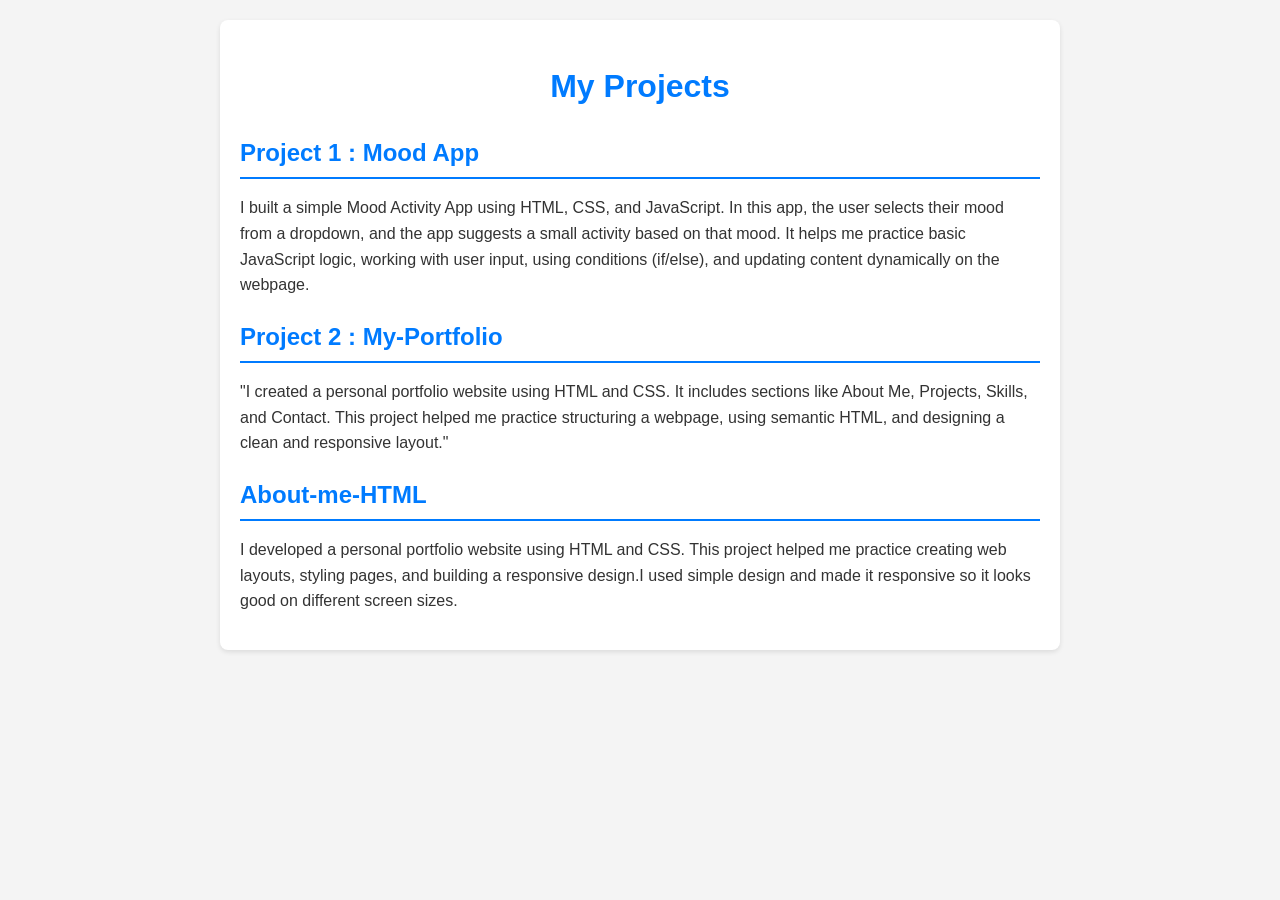
==== projects.html @ 35cd94d6 "Added projects page and external CSS" ====
<!doctype html>
<html lang="en">
  <head>
    <meta charset="UTF-8" />
    <meta name="viewport" content="width=device-width, initial-scale=1.0" />
    <title>project file</title>
    <link rel="stylesheet" href="style.css" />
  </head>

  <body>
    <main class="container">
      <h1 class="header">My Projects</h1>

      <div>
        <h2 class="heading">
          <a class="link" href="https://github.com/ShoaibAkhtar064/mood-app"
            >Project 1 : Mood App</a
          >
        </h2>
        <p>
          I built a simple Mood Activity App using HTML, CSS, and JavaScript. In
          this app, the user selects their mood from a dropdown, and the app
          suggests a small activity based on that mood. It helps me practice
          basic JavaScript logic, working with user input, using conditions
          (if/else), and updating content dynamically on the webpage.
        </p>
      </div>

      <div>
        <h2 class="heading">
          <a class="link" href="https://github.com/ShoaibAkhtar064/My-Portfolio"
            >Project 2 : My-Portfolio</a
          >
        </h2>
        <p>
          "I created a personal portfolio website using HTML and CSS. It
          includes sections like About Me, Projects, Skills, and Contact. This
          project helped me practice structuring a webpage, using semantic HTML,
          and designing a clean and responsive layout."
        </p>
      </div>

      <div>
        <h2 class="heading">
          <a
            class="link"
            href="https://github.com/ShoaibAkhtar064/About-me-HTML"
            >About-me-HTML</a
          >
        </h2>
        <p>
          I developed a personal portfolio website using HTML and CSS. This
          project helped me practice creating web layouts, styling pages, and
          building a responsive design.I used simple design and made it
          responsive so it looks good on different screen sizes.
        </p>
      </div>
    </main>
  </body>
</html>
---- style.css ----
body {
      font-family: Arial, sans-serif;
      line-height: 1.6;
      margin: 0;
      padding: 0;
      color: #333;
      background-color: #f4f4f4;
    }
    .container {
      max-width: 800px;
      margin: 20px auto;
      padding: 20px;
      background: #fff;
      border-radius: 8px;
      box-shadow: 0 2px 5px rgba(0, 0, 0, 0.1);
    }
    h1,
    h2 {
      color: #007bff;
    }
    .header {
      text-align: center;
    }
    .header h1 {
      margin: 10px 0;
    }
    .contact {
      margin: 10px 0;
      font-size: 14px;
    }
    .contact a {
      color: #007bff;
      text-decoration: none;
    }
    .section {
      margin: 20px 0;
    }
    .heading {
      margin-bottom: 10px;
      border-bottom: 2px solid #007bff;
      padding-bottom: 5px;
    }
    .item {
      margin-bottom: 15px;
    }
    .item h3 {
      margin: 0;
      font-size: 18px;
      color: #555;
    }
    .item p {
      margin: 5px 0;
      font-size: 14px;
    }
    .skills ul {
      list-style: none;
      padding: 0;
    }
    .skills ul li {
      display: inline-block;
      background: #007bff;
      color: #fff;
      padding: 5px 10px;
      margin: 5px 5px 5px 0;
      border-radius: 4px;
    }
    .link {
        font-size: 24px;
        font-weight: bold;
        text-decoration: none;
        color: #007bff;
    }
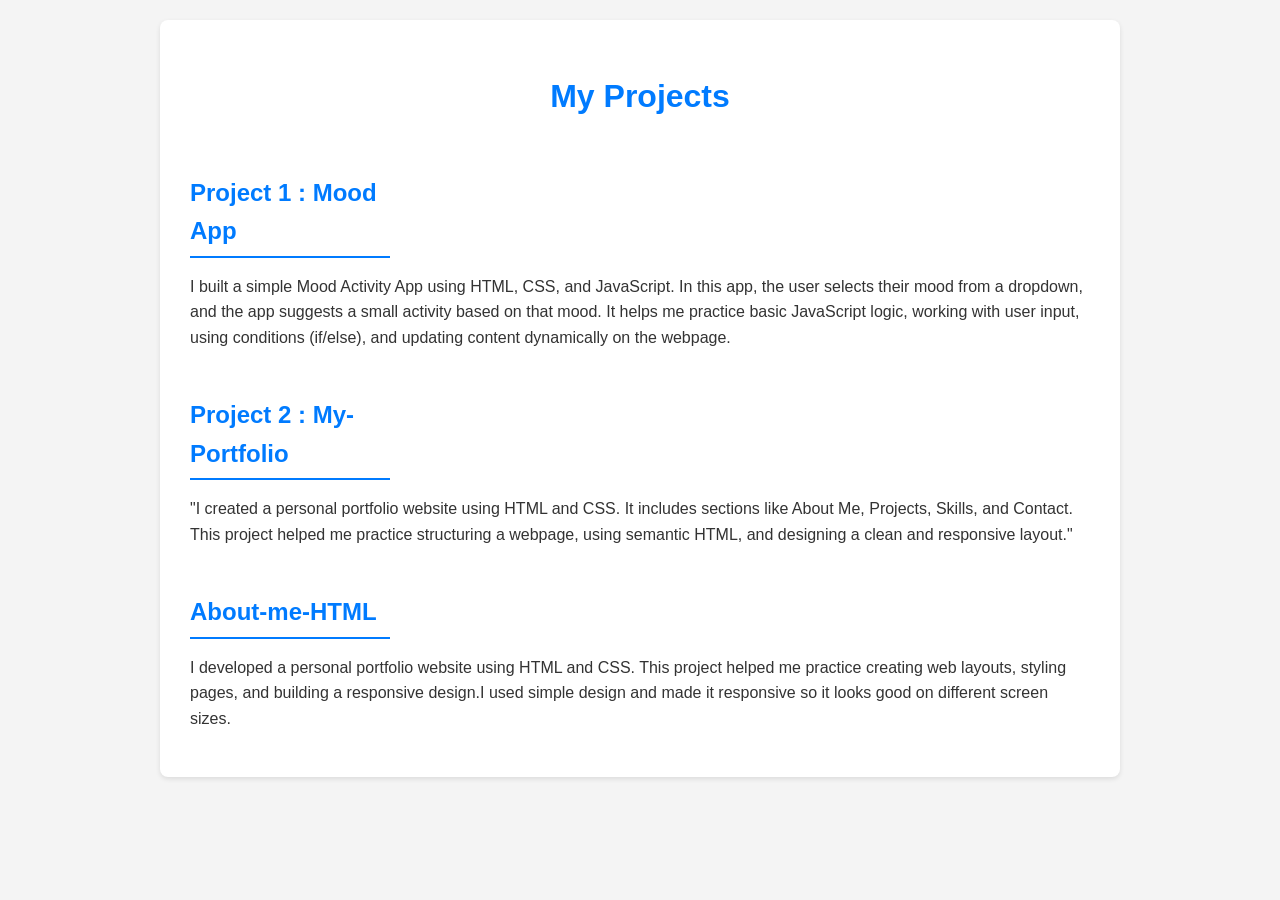
==== commit 9dda6445: "Updated resume with responsive flexbox layout" ====
--- a/projects.html
+++ b/projects.html
@@ -4,7 +4,7 @@
     <meta charset="UTF-8" />
     <meta name="viewport" content="width=device-width, initial-scale=1.0" />
     <title>project file</title>
-    <link rel="stylesheet" href="style.css" />
+    <link rel="stylesheet" href="./css/index.css" />
   </head>
 
   <body>
--- a/css/index.css
+++ b/css/index.css
@@ -0,0 +1,124 @@
+ body {
+      font-family: Arial, sans-serif;
+      line-height: 1.6;
+      margin: 0;
+      padding: 10px;
+      color: #333;
+      background-color: #f4f4f4;
+    }
+
+    .container {
+      display: flex;
+      flex-direction: column;
+      gap: 10px;
+      max-width: 100%;
+      margin: auto;
+      padding: 15px;
+      background: #fff;
+      border-radius: 8px;
+      box-shadow: 0 2px 5px rgba(0, 0, 0, 0.1);
+    }
+    h1,
+    h2 {
+      color: #007bff;
+    }
+
+    h2:hover {
+      color: #7a5bc2;
+      cursor: pointer ;
+    }
+  
+    .header {
+      text-align: center;
+    }
+    .header h1 {
+      margin: 10px 0;
+    }
+    .contact {
+      margin: 10px 0;
+      font-size: 14px;
+    }
+    .contact a {
+      color: #007bff;
+      text-decoration: none;
+    }
+    .section {
+      
+      display: flex;
+      flex-direction: column;
+    }
+    .heading {
+      margin-bottom: 10px;
+      border-bottom: 2px solid #007bff;
+      padding-bottom: 5px;
+    }
+    
+    .item {
+      margin-bottom: 15px;
+    }
+    .item h3 {
+      margin: 0;
+      font-size: 18px;
+      color: #555;
+    }
+    .item p {
+      margin: 5px 0;
+      font-size: 14px;
+    }
+    .skills ul {
+      display: flex;
+      flex-wrap: wrap;
+      gap: 10px;
+      list-style: none;
+      padding: 0;
+    }
+    .skills ul li {
+      background: #007bff;
+      color: #fff;
+      padding: 5px 10px;
+     border-radius: 4px;
+    }
+    .link {
+        font-size: 24px;
+        font-weight: bold;
+        text-decoration: none;
+        color: #007bff;
+    }
+
+    @media (min-width: 800px) {
+      body {
+        padding: 20px;
+      }
+
+      .container {
+        max-width: 900px;
+        padding: 30px;
+      }
+
+      .section {
+         flex-direction: row;
+         align-items: flex-start;
+         gap: 30px;
+         padding: 5px;
+         border: 1.5px solid black;
+      }
+
+      .heading {
+        width: 200px;
+        flex-shrink: 0;
+      }
+      h3 {
+      padding-top: 20px;
+     }
+
+     .link {
+      padding-top: 20px;
+     }
+
+     .item,
+     .link {
+       flex: 1;
+  }
+
+
+    }
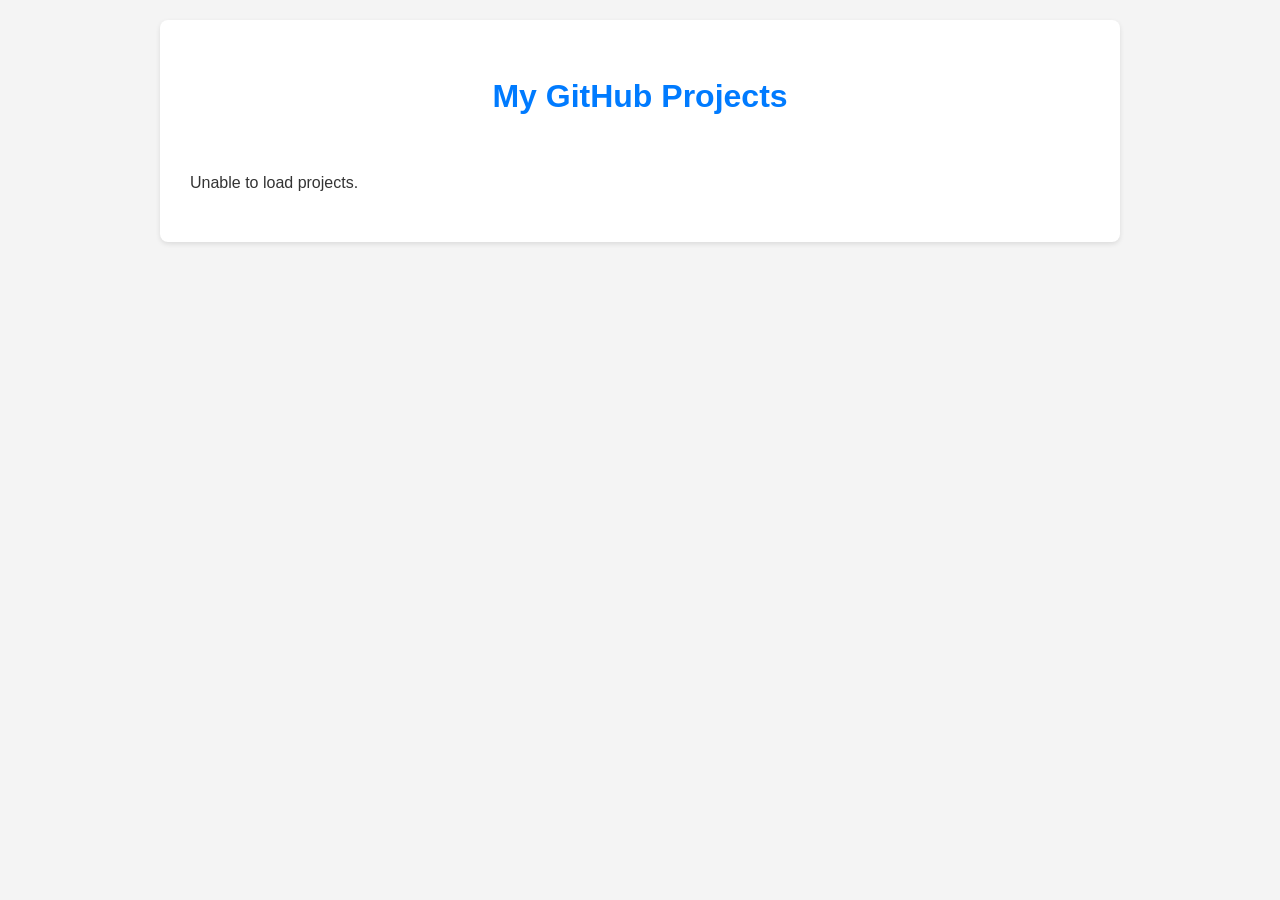
==== commit 7918c3e2: "Add GitHub project descriptions" ====
--- a/projects.html
+++ b/projects.html
@@ -8,53 +8,12 @@
   </head>
 
   <body>
-    <main class="container">
-      <h1 class="header">My Projects</h1>
+   <main class="container">
+  <h1 class="header">My GitHub Projects</h1>
 
-      <div>
-        <h2 class="heading">
-          <a class="link" href="https://github.com/ShoaibAkhtar064/mood-app"
-            >Project 1 : Mood App</a
-          >
-        </h2>
-        <p>
-          I built a simple Mood Activity App using HTML, CSS, and JavaScript. In
-          this app, the user selects their mood from a dropdown, and the app
-          suggests a small activity based on that mood. It helps me practice
-          basic JavaScript logic, working with user input, using conditions
-          (if/else), and updating content dynamically on the webpage.
-        </p>
-      </div>
+  <div id="projects"></div>
+</main>
 
-      <div>
-        <h2 class="heading">
-          <a class="link" href="https://github.com/ShoaibAkhtar064/My-Portfolio"
-            >Project 2 : My-Portfolio</a
-          >
-        </h2>
-        <p>
-          "I created a personal portfolio website using HTML and CSS. It
-          includes sections like About Me, Projects, Skills, and Contact. This
-          project helped me practice structuring a webpage, using semantic HTML,
-          and designing a clean and responsive layout."
-        </p>
-      </div>
-
-      <div>
-        <h2 class="heading">
-          <a
-            class="link"
-            href="https://github.com/ShoaibAkhtar064/About-me-HTML"
-            >About-me-HTML</a
-          >
-        </h2>
-        <p>
-          I developed a personal portfolio website using HTML and CSS. This
-          project helped me practice creating web layouts, styling pages, and
-          building a responsive design.I used simple design and made it
-          responsive so it looks good on different screen sizes.
-        </p>
-      </div>
-    </main>
+<script src="index.js"></script>
   </body>
 </html>
--- a/css/index.css
+++ b/css/index.css
@@ -81,9 +81,11 @@
     .link {
         font-size: 24px;
         font-weight: bold;
-        text-decoration: none;
         color: #007bff;
+        
     }
+
+  
 
     @media (min-width: 800px) {
       body {
